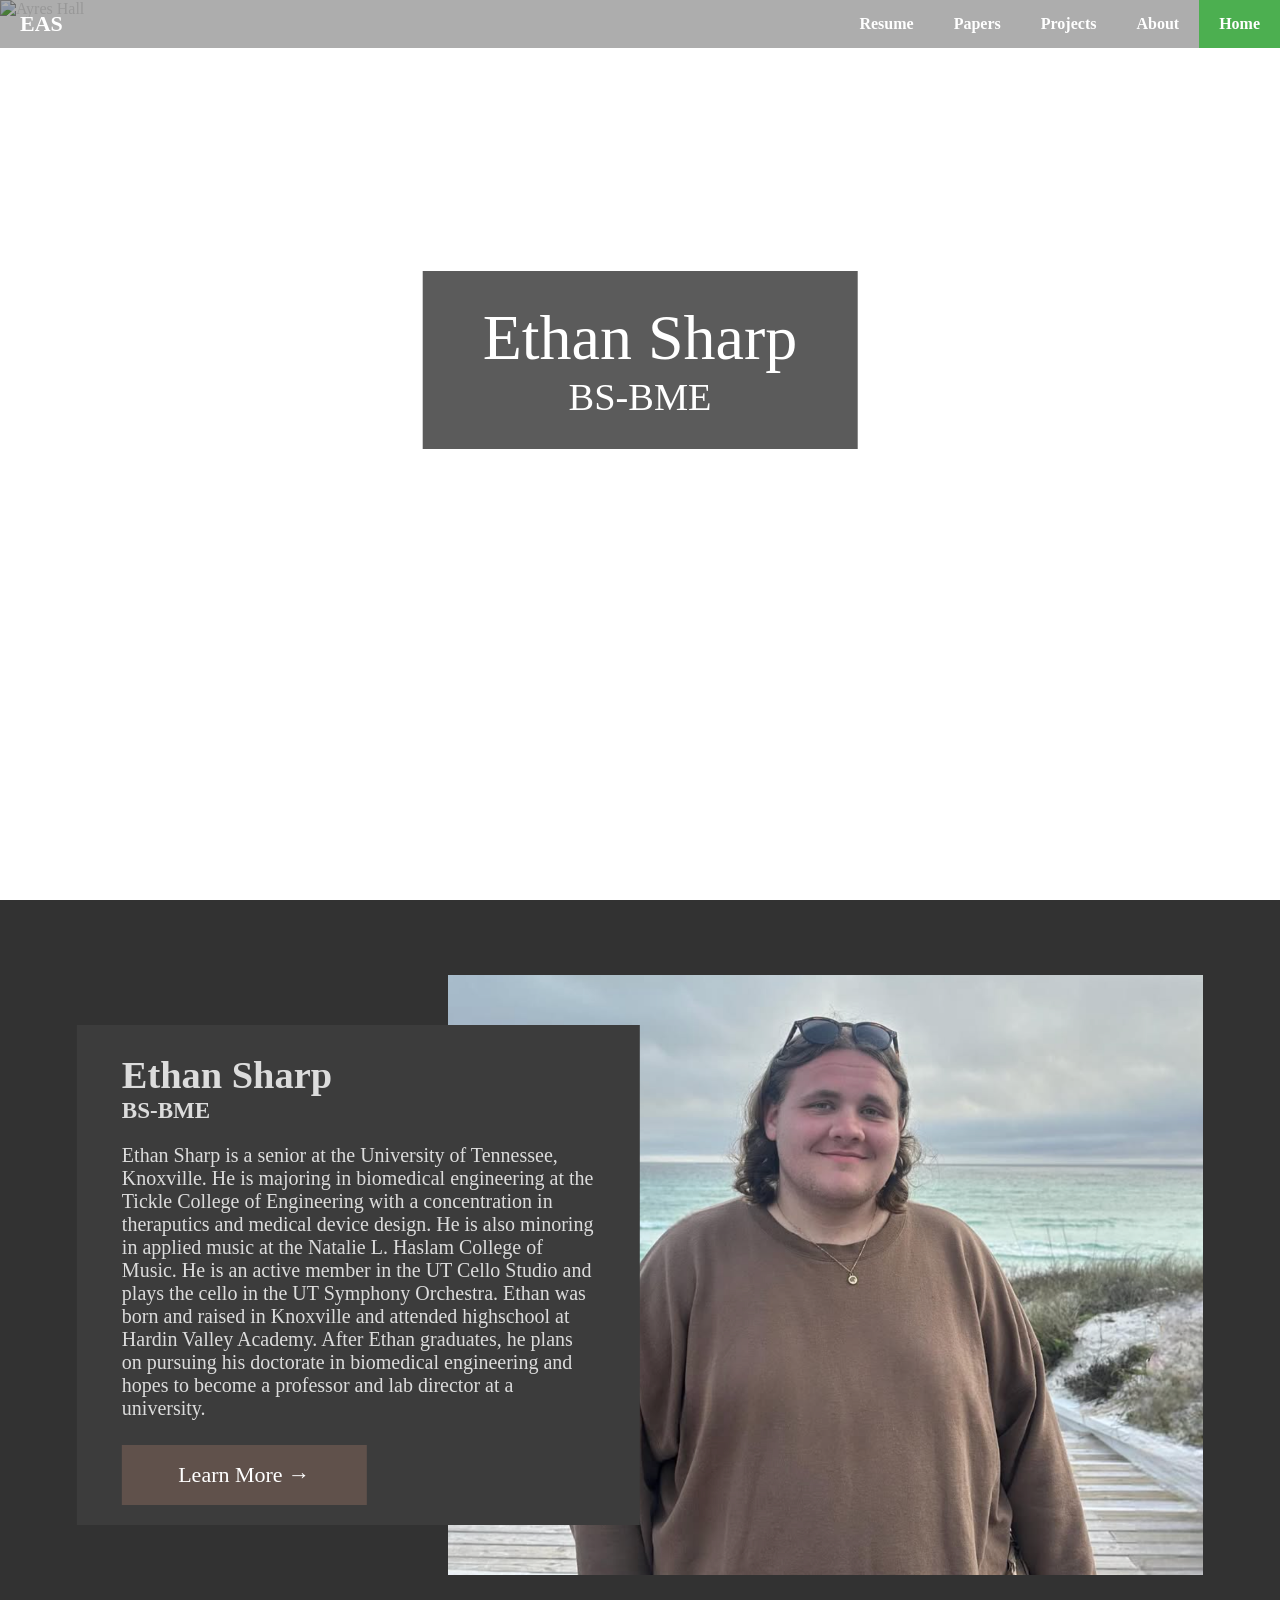
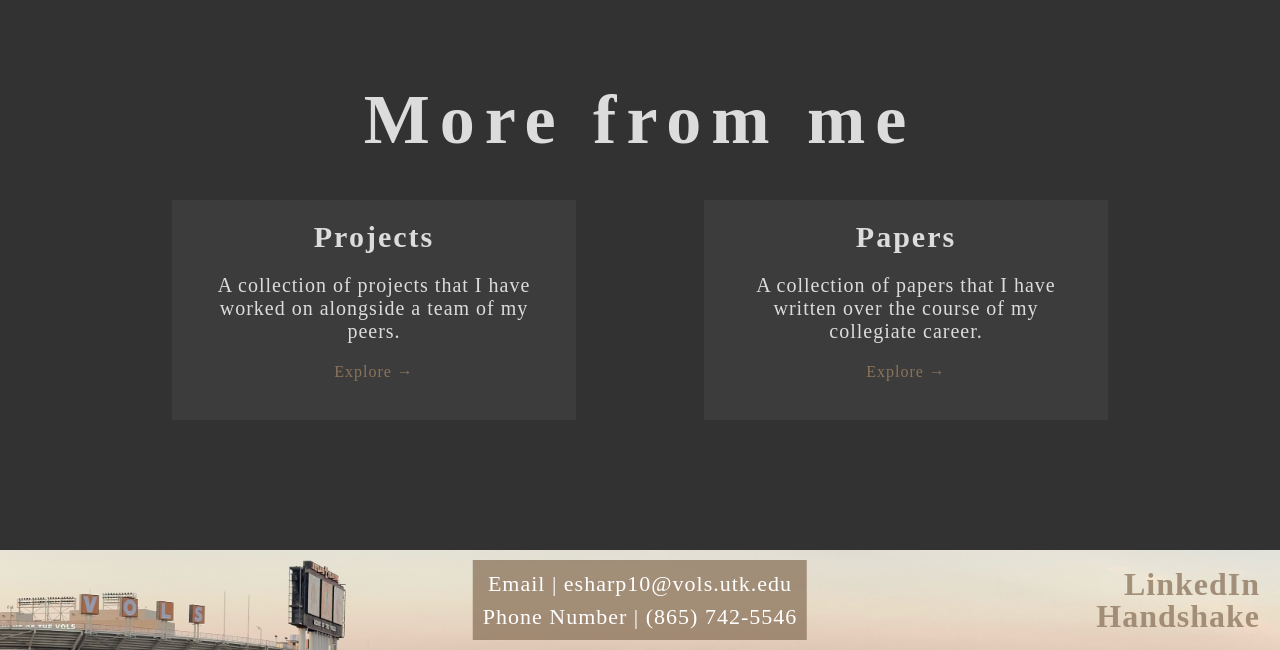
==== index.html @ 4390fd73 "Fix stylesheet path and update home tab class Updated stylesheet link path and modified home tab cla" ====
<!DOCTYPE html>
<html lang="en">
<head>
  <meta charset="UTF-8">
  <meta name="viewport" content="width=device-width, initial-scale=1.0">
  <link rel="stylesheet" href="./style.css">
<script>
window.addEventListener('scroll', function() {
const header = document.querySelector('.transparent-header');
if (window.scrollY > 0) {
  header.classList.add('scrolled');
} else {
  header.classList.remove('scrolled');
}
});
}
</script>
</head>
<body>
<!-- HEADER -->
<div class="transparent-header">
  <p class="logo">EAS</p>
  <nav>
    <a class="homeTab active" href="/">Home</a>
    <a class="aboutTab" href="/about/">About</a>
    <a class="projectsTab" href="/projects/">Projects</a>
    <a class="papersTab" href="/papers/">Papers</a>
    <a class="resumeTab" href="/resume/">Resume</a>
  </nav>
</div>
<!-- TITLE -->
<div class="cover-container">
  <img class="cover-img" src="./index_files/cover-image.png" alt="Ayres Hall">
  <div class="cover-title">
    <p class="cover-name">Ethan Sharp</p>
    <p class="cover-major">BS-BME</p>
  </div>
</div>
<!-- HOME -->
<div class="home">
  <div class="about-me-box">
    <h1>Ethan Sharp</h1>
    <h2>BS-BME</h2>
    <p>Ethan Sharp is a senior at the University of Tennessee, Knoxville. He is majoring in biomedical engineering at the Tickle College of Engineering with a concentration in theraputics and medical device design. He is also minoring in applied music at the Natalie L. Haslam College of Music. He is an active member in the UT Cello Studio and plays the cello in the UT Symphony Orchestra. Ethan was born and raised in Knoxville and attended highschool at Hardin Valley Academy. After Ethan graduates, he plans on pursuing his doctorate in biomedical engineering and hopes to become a professor and lab director at a university.</p>
    <a href="#" class="learn-more-button" onClick="return tab('aboutTab', 'papersTab', 'projectsTab', 'resumeTab', 'homeTab', 'aboutPage', 'home', 'projectsPage', 'resumePage', 'papersPage');">Learn More →</a>
  </div>
  <div class="about-me-image-box">
    <img class="profile-image" src="./index_files/profile-image.png" alt="Profile Image">
  </div>
  <div class="more-from-me-container">
    <h1>More from me</h1>
    <div class="projects-box">
      <h2>Projects</h2>
      <p>A collection of projects that I have worked on alongside a team of my peers. </p>
      <a href="./projects/" onClick="return tab('projectsTab', 'papersTab', 'resumeTab', 'aboutTab', 'homeTab', 'projectsPage', 'home', 'aboutPage', 'resumePage', 'papersPage');">Explore →</a>
    </div>
    <div class="papers-box">
      <h2>Papers</h2>
      <p>A collection of papers that I have written over the course of my collegiate career.</p>
      <a href="./papers/" onClick="return tab('papersTab', 'resumeTab', 'projectsTab', 'aboutTab', 'homeTab', 'papersPage', 'home', 'aboutPage', 'projectsPage', 'resumePage');">Explore →</a>
    </div>
  </div>
</div>

<!-- FOOTER -->
<div class="footer-container">
  <img class="footer-image" src="./index_files/footer-image.png" alt="Neyland Stadium VOLS Sign">
  <div class="footer-contact">
    <p>Email | esharp10@vols.utk.edu<br>Phone Number | (865) 742-5546</p>
  </div>
  <div class="footer-links">
    <a href="https://www.linkedin.com/in/ethanasharp/" target="_blank">LinkedIn</a>
    <br>
    <a href="https://app.joinhandshake.com/profiles/pcf7jz" target="_blank">Handshake</a>
  </div>
</div>
</body>
</html>
---- style.css ----
body {
  font-family: garamond, serif;
  margin: 0;
  color: rgb(220 220 220 / 1);
  overflow-x: hidden;
} .transparent-header {
  position: fixed;
  overflow: hidden;
  top: 0;
  left: 0;
  width: 100%;
  background-color: rgb(50 50 50 / 0.4);
  color: white;
  z-index: 100;
  transition: background-color 0.5s ease;
} .transparent-header p {
  font-weight: bold;
  font-size: 22px;
  float:left;
  color: white;
  text-decoration: none;
  padding: 7px 20px;
  margin: 0;
  line-height: 1.5;
} .transparent-header a {
  font-weight: bold;
  font-size: 16px;
  float:right;
  color: white;
  text-decoration: none;
  padding: 12px 20px;
  line-height: 1.5;
  transition: color 0.4s ease;
  transition: background-color 0.4s ease;
} .transparent-header a:hover {
  background-color: #ddd;
  color: rgb(50 50 50 / 1);
} .transparent-header a.active {
  background-color: #4CAF50;
  color: white;
} .transparent-header.scrolled {
  background-color: rgb(50 50 50 / 1);
} .cover-container {
  position: relative;
  top: 0;
  width: 100%;
  height: 100vh;
  overflow: hidden;
  z-index: 1;
} .cover-img {
  width: 100%;
  height: 100%;
  object-fit: cover;
  object-position: top;
} .cover-title {
  position: absolute;
  top: 40%;
  left: 50%;
  transform: translate(-50%, -50%);
  text-align: center;
  color: white;
  background-color: rgb(50 50 50 / 0.8);
  padding: 30px 60px;
  z-index: 2;
} .cover-title .cover-name {
  font-size: clamp(50px, 5vw, 100px);
  margin: 0;
} .cover-title .cover-major {
  font-size: clamp(30px, 3vw, 50px);
  margin: 0;
} .home {
  position: relative;
  background-color: rgb(50 50 50 / 1);
  height: 1250px;
  width: 100%;
  margin: 0px;
  z-index: 10;
  display: block;
} .about-me-box {
  position: absolute;
  background-color: rgb(60, 60, 60);
  width: 44%;
  height: 500px;
  margin-top: 0px;
  translate: -100% -50%;
  top: 375px;
  left: 50%;
  z-index: 3;
  overflow: hidden;
} .about-me-image-box {
  position: absolute;
  background-color: rgb(200 200 200 / 1);
  width: 59%;
  height: 600px;
  margin-top: 0px;
  translate: 0% -50%;
  top: 375px;
  left: 35%;
  z-index: 2;
} .profile-image {
  object-fit: cover;
  object-position: left;
  width: 100%;
  height: 100%;
} .about-me-box h1 {
  padding: 5% 8%;
  padding-bottom: 0px;
  margin: 0;
  font-size: clamp(30px, 3vw, 80px);
} .about-me-box h2 {
  margin: 0;
  padding: 0px 8%;
  padding-top: -10px;
  font-size: clamp(20px, 1.8vw, 60px);
} .about-me-box p {
  padding: 0px 8%;
  font-size: clamp(15px, 1.6vw, 20px);
  overflow: hidden;
} .about-me-box .learn-more-button {
  position: absolute;
  bottom: 4%;
  left: 8%;
  font-size: 22px;
  background-color: rgb(96, 81, 75);
  color: white;
  padding: 3% 10%;
  text-align: center;
  text-decoration: none;
  transition: background-color 0.4s ease;
} .about-me-box .learn-more-button:hover {
  background-color: rgb(164, 141, 132);
} .more-from-me-container {
  position: absolute;
  left: 0;
  top: 750px;
  width: 100%;
  height: 500px;
  text-align: center;
} .more-from-me-container h1 {
  margin: 30px 0 0 0;
  font-size: 70px;
  letter-spacing: 10px;
} .more-from-me-container div {
  background: rgb(60 60 60 /1);
  position: absolute;
  height: 200px;
  width: 30%;
  top: 150px;
  text-align: center;
  padding: 10px 10px;
} .more-from-me-container .projects-box {
  left: 45%;
  translate: -100% 0;
} .more-from-me-container .papers-box {
  left: 55%;
} .more-from-me-container h2 {
  margin: 10px;
  font-size: 30px;
  font-weight: bold;
  letter-spacing: 2px;
} .more-from-me-container p {
  padding: 0 30px;
  font-size: clamp(15px, 1.6vw, 20px);
  letter-spacing: 1px;
} .more-from-me-container a {
  color: rgb(139, 115, 91);
  letter-spacing: 1px;
  text-decoration: none;
  transition: letter-spacing 0.4s ease;
} .more-from-me-container a:hover {
  color: rgb(221, 208, 203);
  letter-spacing: 3px;
} .footer-container {
  position: relative;
  overflow: hidden;
  background-color: rgb(30 30 30 / 1);
  margin: 0;
  padding: 0;
  z-index: 10;
  width: 100%;
  height: 100px;
} .footer-container img {
  width: 100%;
  height: 100px;
  margin: 0;
  object-fit: cover;
  object-position: left;
} .footer-contact {
  position: absolute;
  top: 50%;
  height: 80px;
  translate: -50% -50%;
  left: 50%;
  margin: 0;
  padding: 0;
  align-content: center;
  background: rgb(139 115 91 / 0.75);
} .footer-contact p {
  font-size: 22px;
  text-align: center;
  color: white;
  text-decoration: none;
  line-height: 1.5;
  letter-spacing: 1px;
  padding: 0 10px;
  margin: 0;
} .footer-links {
  position: absolute;
  top: 50%;
  right: 0;
  translate: 0 -50%;
  text-align: right;
} .footer-links a {
  font-weight: bold;
  position: relative;
  font-size: 32px;
  right: 20px;
  color: white;
  text-decoration: none;
  transition: color 0.4s ease;
  line-height: 1;
  letter-spacing: 1px;
  color: rgb(139 115 91 / 0.75);
} .footer-links a:hover {
  color: rgb(110, 90, 69);
} .aboutPage {
  position: relative;
  background-color: rgb(50 50 50 / 1);
  height: 1500px;
  width: 100%;
  z-index: 10;
  display: none;
  z-index: 10;
} .aboutPage h1 {
  position: relative;
  padding-top: 30px;
  margin: 0;
  top: 40px;
  left: 5%;
  font-size: 70px;
  letter-spacing: 10px;
} .intro-text {
  position: absolute;
  border-radius: 15px;
  width: 55%;
  height: 700px;
  left: 5%;
  top: 175px;
  overflow: scroll;
  background: rgb(60 60 60 / 1);
} .intro-text p {
  padding: 5px 20px;
  margin: 0;
  font-size: clamp(12px, 1.2vw, 100px);
} .tab {
  display: inline-block; 
  margin-left: 30px; 
} .intro-text p a {
  color: rgb(139, 115, 91);
} .intro-text p a:hover {
  color: rgb(221, 208, 203);
} .intro-image-container {
  position: absolute;
  width: 30%;
  height: 700px;
  right: 5%;
  top: 175px;
  background: rgb(60 60 60 / 1);
} .intro-image {
  border-radius: 15px;
  object-fit: cover;
  object-position: center;
  width: 100%;
  height: 100%;
} .image-collage-container {
  position: absolute;
  width: 90%;
  height: 500px;
  left: 5%;
  top: 930px;
  overflow: hidden;
  text-align: center;
} .image-collage-container img {
  border-radius: 15px;
  object-fit: cover;
  object-position: center;
  width: 32%;
  height: 100%;
} .projectsPage {
  position: relative;
  background-color: rgb(50 50 50 / 1);
  height: 1875px;
  width: 100%;
  z-index: 10;
  display: none;
  z-index: 10;
} .projectsPage h1 {
  position: relative;
  padding-top: 30px;
  margin: 0;
  top: 40px;
  left: 5%;
  font-size: 70px;
  letter-spacing: 10px;
} .projects-text {
  position: absolute;
  border-radius: 15px;
  width: 30%;
  height: 500px;
  left: 5%;
  top: 175px;
  overflow: scroll;
  background: rgb(60 60 60 / 1);
} .projects-text h2 {
  padding: 5px 20px;
  margin: 0;
  letter-spacing: normal;
  font-size: clamp(22px, 2.2vw, 100px);
} .projects-text p {
  padding: 5px 20px;
  font-weight: normal;
  margin: 0;
  letter-spacing: normal;
  font-size: clamp(12px, 1.2vw, 100px);
} .projects-image-container {
  position: absolute;
  overflow: scroll;
  width: 55%;
  height: 500px;
  right: 5%;
  top: 175px;
  border-radius: 15px;
  background: rgb(60 60 60 / 1);
} .projects-image-container img {
  border-radius: 15px;
  object-fit: contain;
  object-position: center;
  width: 100%;
} .papersPage {
  position: relative;
  background-color: rgb(50 50 50 / 1);
  height: 4125px;
  width: 100%;
  margin: 0px;
  z-index: 10;
  display: none;
  position: relative;
  background-color: rgb(50 50 50 / 1);
  width: 100%;
  z-index: 10;
  display: none;
  z-index: 10;
} .papersPage h1 {
  position: relative;
  padding-top: 30px;
  margin: 0;
  top: 40px;
  left: 5%;
  font-size: 70px;
  letter-spacing: 10px;
} .papers-container {
  position: relative;
  border-radius: 15px;
  width: 90%;
  height: 500px;
  left: 5%;
  top: 5px;
  margin-top: 60px;
  overflow: hidden;
  background: rgb(50 50 50 / 1);
} .papers-text {
  float: left;
  width: 55%;
  height: 100%;
  border-radius: 15px;
  background: rgb(60 60 60 / 1);
} .papers-container h2 {
  padding: 5px 20px;
  padding-top: 20px;
  margin: 0;
  letter-spacing: normal;
  font-size: clamp(22px, 2.2vw, 100px);
} .papers-container p {
  padding: 5px 20px;
  font-weight: normal;
  margin: 0;
  letter-spacing: normal;
  font-size: clamp(12px, 1.2vw, 100px);
} .papers-container .open-in-new-tab {
  font-size: 25px;
  position: relative;
  top: 50px;
  left: 20px;
  background-color: rgb(96, 81, 75);
  color: white;
  padding: 3% 5%;
  text-align: center;
  text-decoration: none;
  transition: background-color 0.4s ease;
} .papers-container .open-in-new-tab:hover {
  background-color: rgb(164, 141, 132);
} .papers-pdf-container {
  width: 40%;
  height: 100%;
  float: right;
  top: 0;
} .papers-pdf-container embed {
  width: 100%;
  height: 100%;
  border-radius: 15px;
  object-fit: fill;
  object-position: top;
} .resumePage {
  position: relative;
  background-color: rgb(50 50 50 / 1);
  height: calc(125vw + 40px);
  width: 100%;
  margin: 0px;
  z-index: 10;
  display: none;
} .resume-container {
  position: relative;
  background-color: rgb(60 60 60 / 1);
  height: 101.25vw;
  width: 80%;
  left: 10%;
  top: 65px;
  border-radius: 15px;
  align-content: center;
  text-align: center;
} .resume-image {
  position: relative;
  border-radius: 15px;
  width: calc(8.5 * 8.5vw);
  height: calc(8.5 * 11vw);
} .resumePage h1 {
  position: relative;
  padding-top: 30px;
  margin: 0;
  top: 40px;
  left: 5%;
  font-size: 70px;
  letter-spacing: 10px;
}
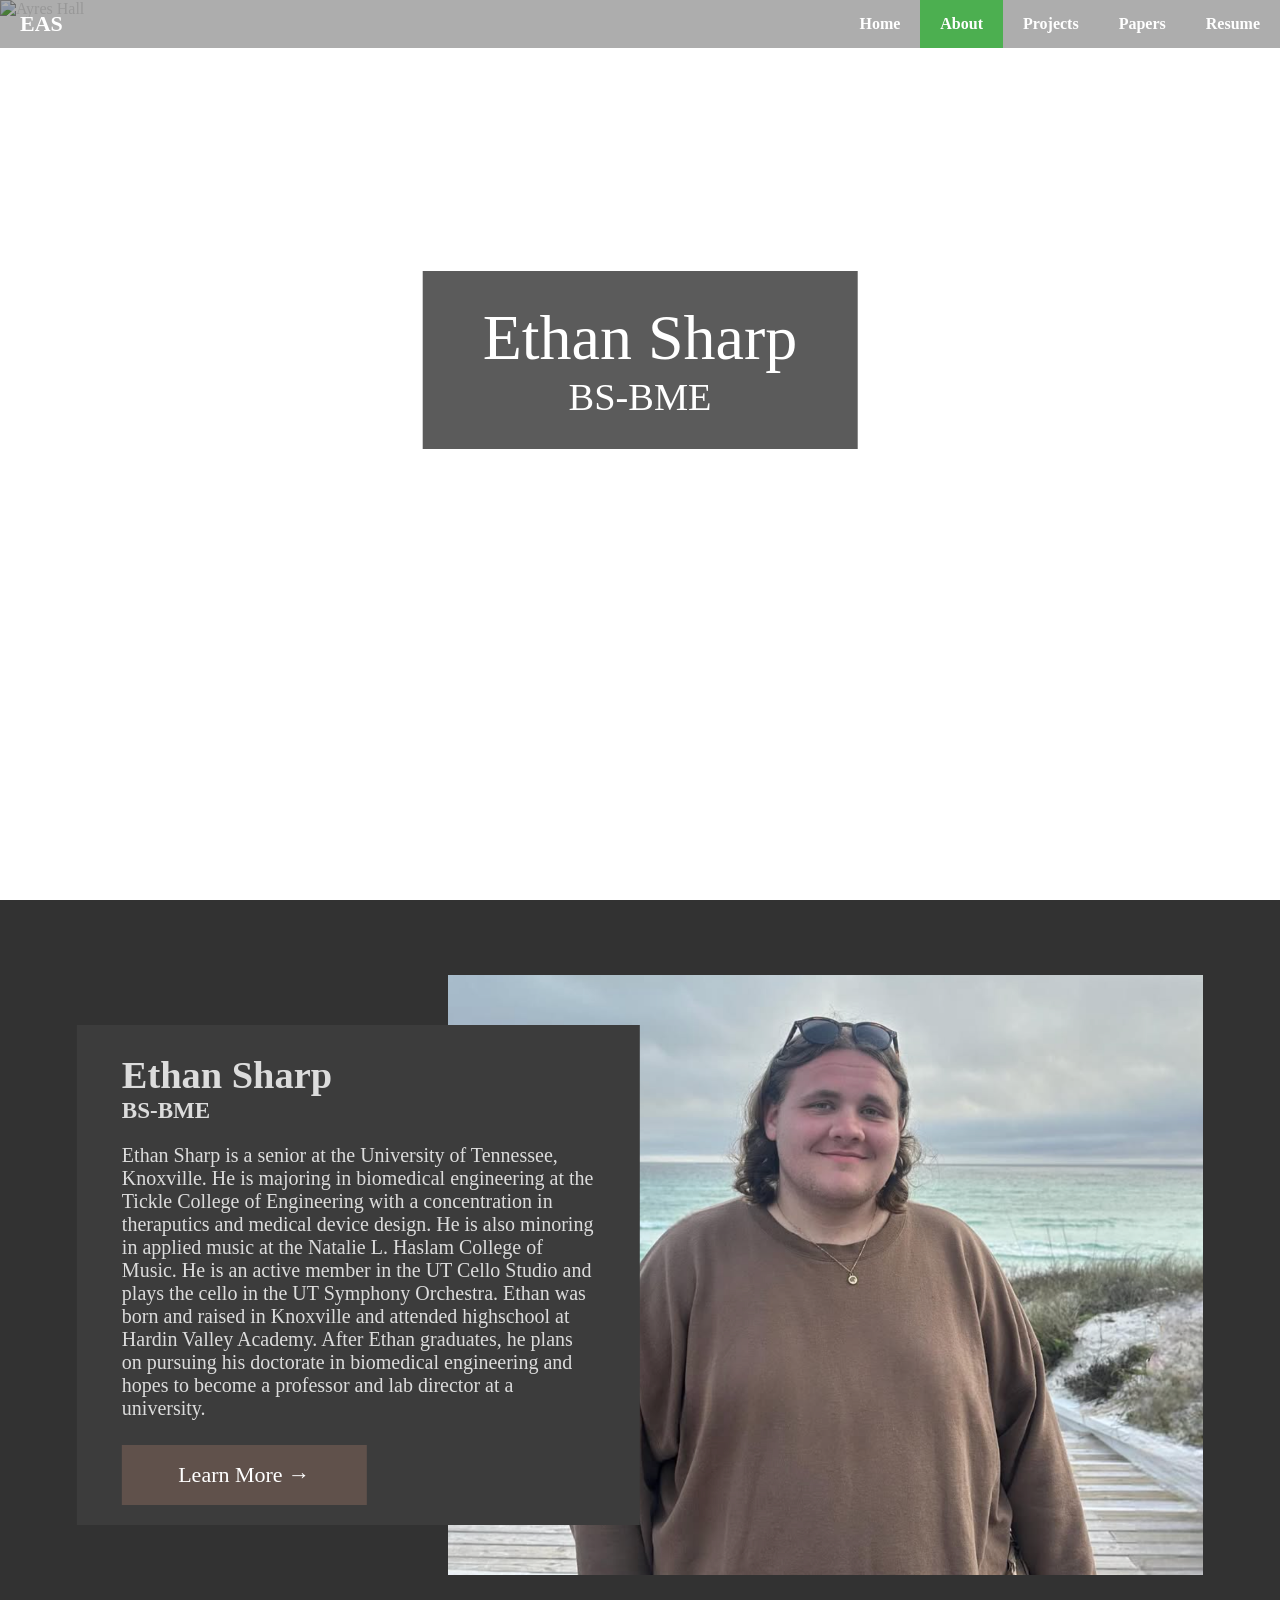
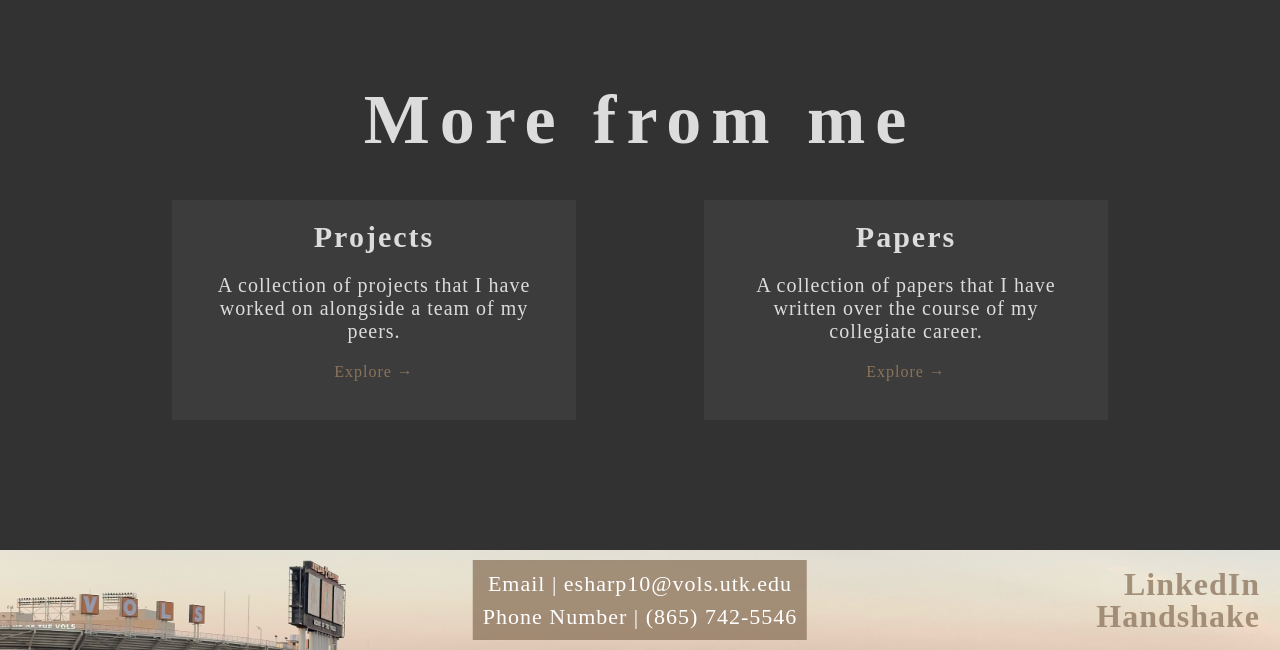
==== commit abe5ff11: "Update navigation links to relative paths" ====
--- a/index.html
+++ b/index.html
@@ -21,11 +21,11 @@
 <div class="transparent-header">
   <p class="logo">EAS</p>
   <nav>
-    <a class="homeTab active" href="/">Home</a>
-    <a class="aboutTab" href="/about/">About</a>
-    <a class="projectsTab" href="/projects/">Projects</a>
-    <a class="papersTab" href="/papers/">Papers</a>
-    <a class="resumeTab" href="/resume/">Resume</a>
+    <a class="resumeTab" href="../resume/">Resume</a>
+    <a class="papersTab" href="../papers/">Papers</a>
+    <a class="projectsTab" href="../projects/">Projects</a>
+    <a class="aboutTab active" href="../about/">About</a>
+    <a class="homeTab" href="../">Home</a>
   </nav>
 </div>
 <!-- TITLE -->
@@ -42,7 +42,7 @@
     <h1>Ethan Sharp</h1>
     <h2>BS-BME</h2>
     <p>Ethan Sharp is a senior at the University of Tennessee, Knoxville. He is majoring in biomedical engineering at the Tickle College of Engineering with a concentration in theraputics and medical device design. He is also minoring in applied music at the Natalie L. Haslam College of Music. He is an active member in the UT Cello Studio and plays the cello in the UT Symphony Orchestra. Ethan was born and raised in Knoxville and attended highschool at Hardin Valley Academy. After Ethan graduates, he plans on pursuing his doctorate in biomedical engineering and hopes to become a professor and lab director at a university.</p>
-    <a href="#" class="learn-more-button" onClick="return tab('aboutTab', 'papersTab', 'projectsTab', 'resumeTab', 'homeTab', 'aboutPage', 'home', 'projectsPage', 'resumePage', 'papersPage');">Learn More →</a>
+    <a href="../about/" class="learn-more-button">Learn More →</a>
   </div>
   <div class="about-me-image-box">
     <img class="profile-image" src="./index_files/profile-image.png" alt="Profile Image">
--- a/style.css
+++ b/style.css
@@ -229,7 +229,6 @@
   height: 1500px;
   width: 100%;
   z-index: 10;
-  display: none;
   z-index: 10;
 } .aboutPage h1 {
   position: relative;
@@ -292,7 +291,6 @@
   height: 1875px;
   width: 100%;
   z-index: 10;
-  display: none;
   z-index: 10;
 } .projectsPage h1 {
   position: relative;
@@ -343,12 +341,10 @@
   width: 100%;
   margin: 0px;
   z-index: 10;
-  display: none;
-  position: relative;
-  background-color: rgb(50 50 50 / 1);
-  width: 100%;
-  z-index: 10;
-  display: none;
+  position: relative;
+  background-color: rgb(50 50 50 / 1);
+  width: 100%;
+  z-index: 10;
   z-index: 10;
 } .papersPage h1 {
   position: relative;
@@ -417,7 +413,6 @@
   width: 100%;
   margin: 0px;
   z-index: 10;
-  display: none;
 } .resume-container {
   position: relative;
   background-color: rgb(60 60 60 / 1);
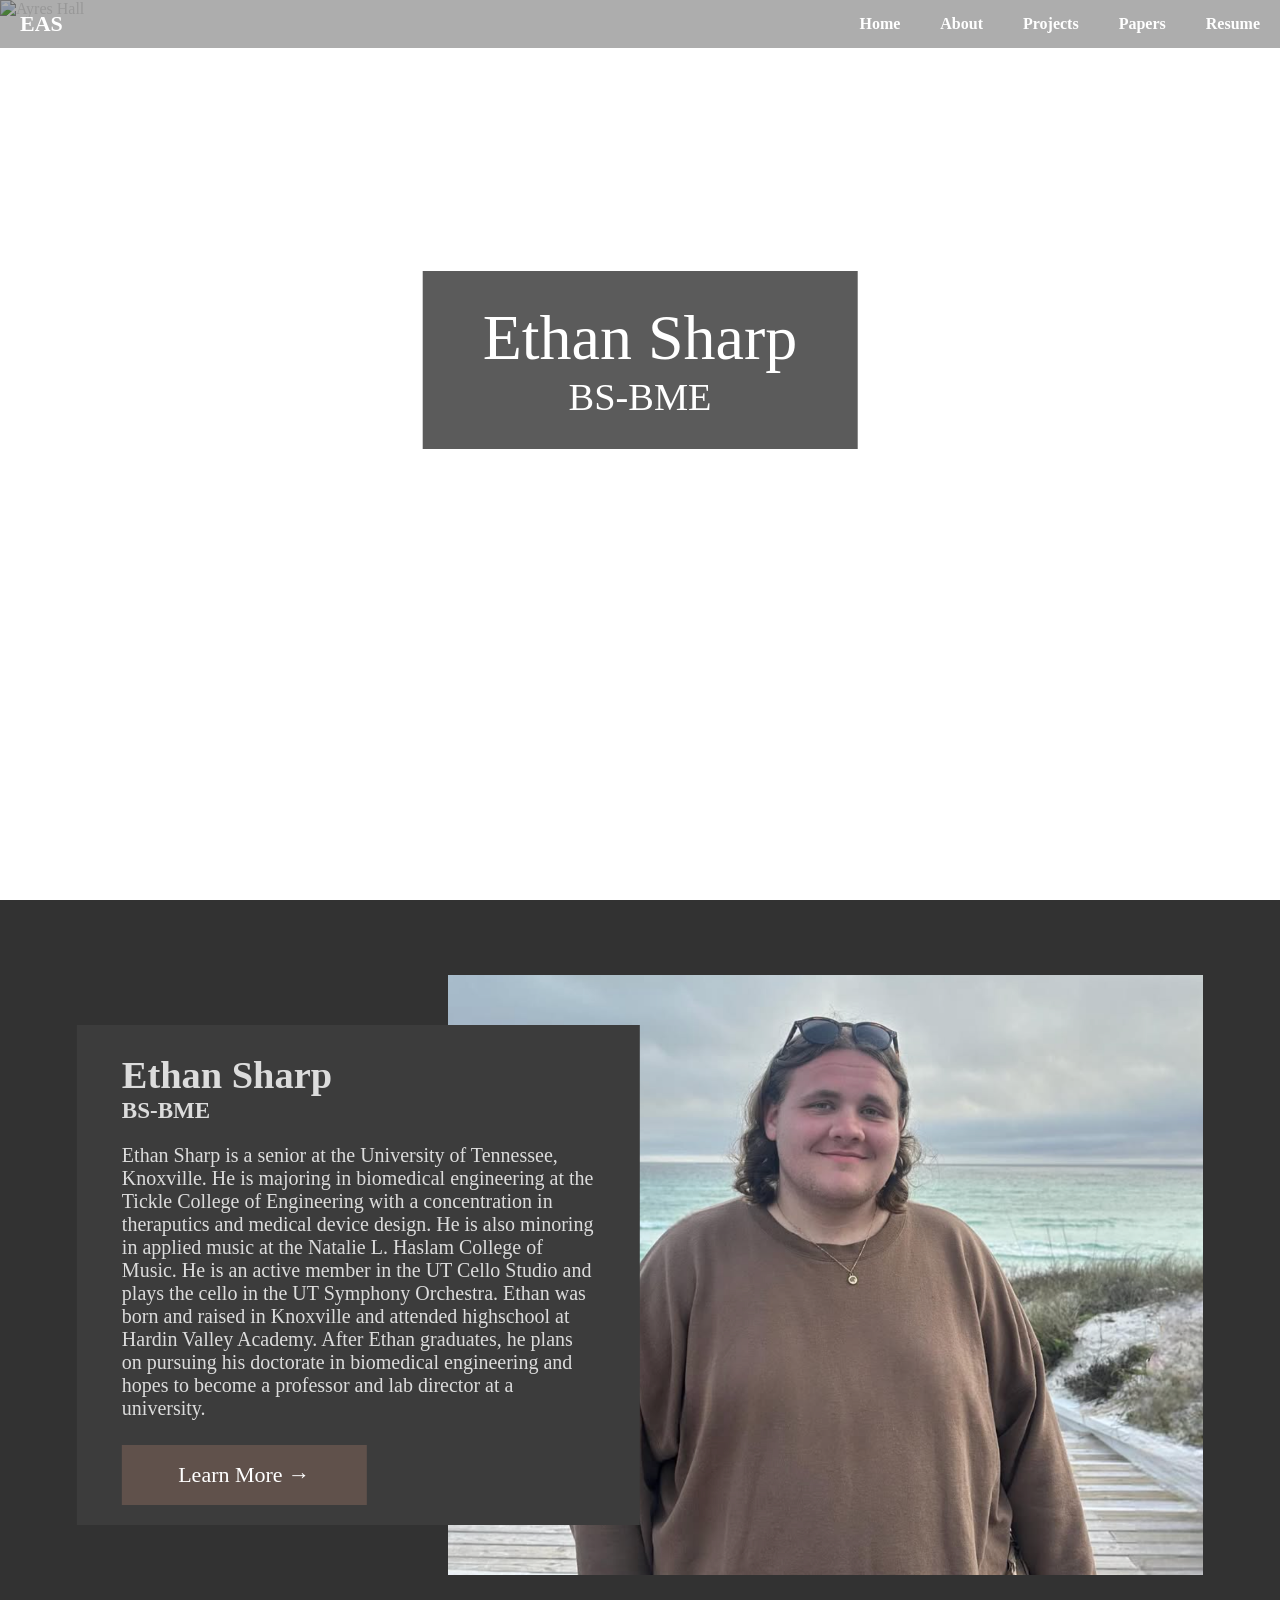
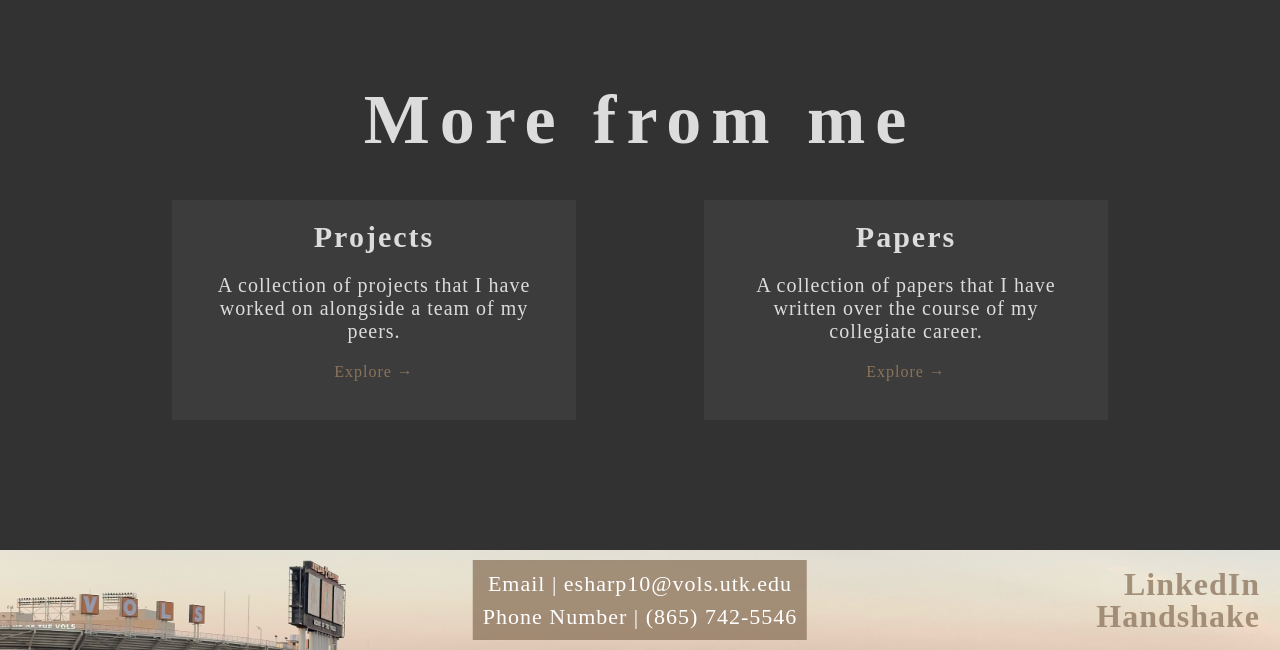
==== commit 64a43102: "Fix typo in homeTab class name Corrected the class name for the homeTab link." ====
--- a/index.html
+++ b/index.html
@@ -24,8 +24,8 @@
     <a class="resumeTab" href="../resume/">Resume</a>
     <a class="papersTab" href="../papers/">Papers</a>
     <a class="projectsTab" href="../projects/">Projects</a>
-    <a class="aboutTab active" href="../about/">About</a>
-    <a class="homeTab" href="../">Home</a>
+    <a class="aboutTab" href="../about/">About</a>
+    <a class="homeTab actove" href="../">Home</a>
   </nav>
 </div>
 <!-- TITLE -->
--- a/style.css
+++ b/style.css
@@ -245,7 +245,8 @@
   height: 700px;
   left: 5%;
   top: 175px;
-  overflow: scroll;
+  overflow-y: scroll;
+  overflow-x: hidden;
   background: rgb(60 60 60 / 1);
 } .intro-text p {
   padding: 5px 20px;
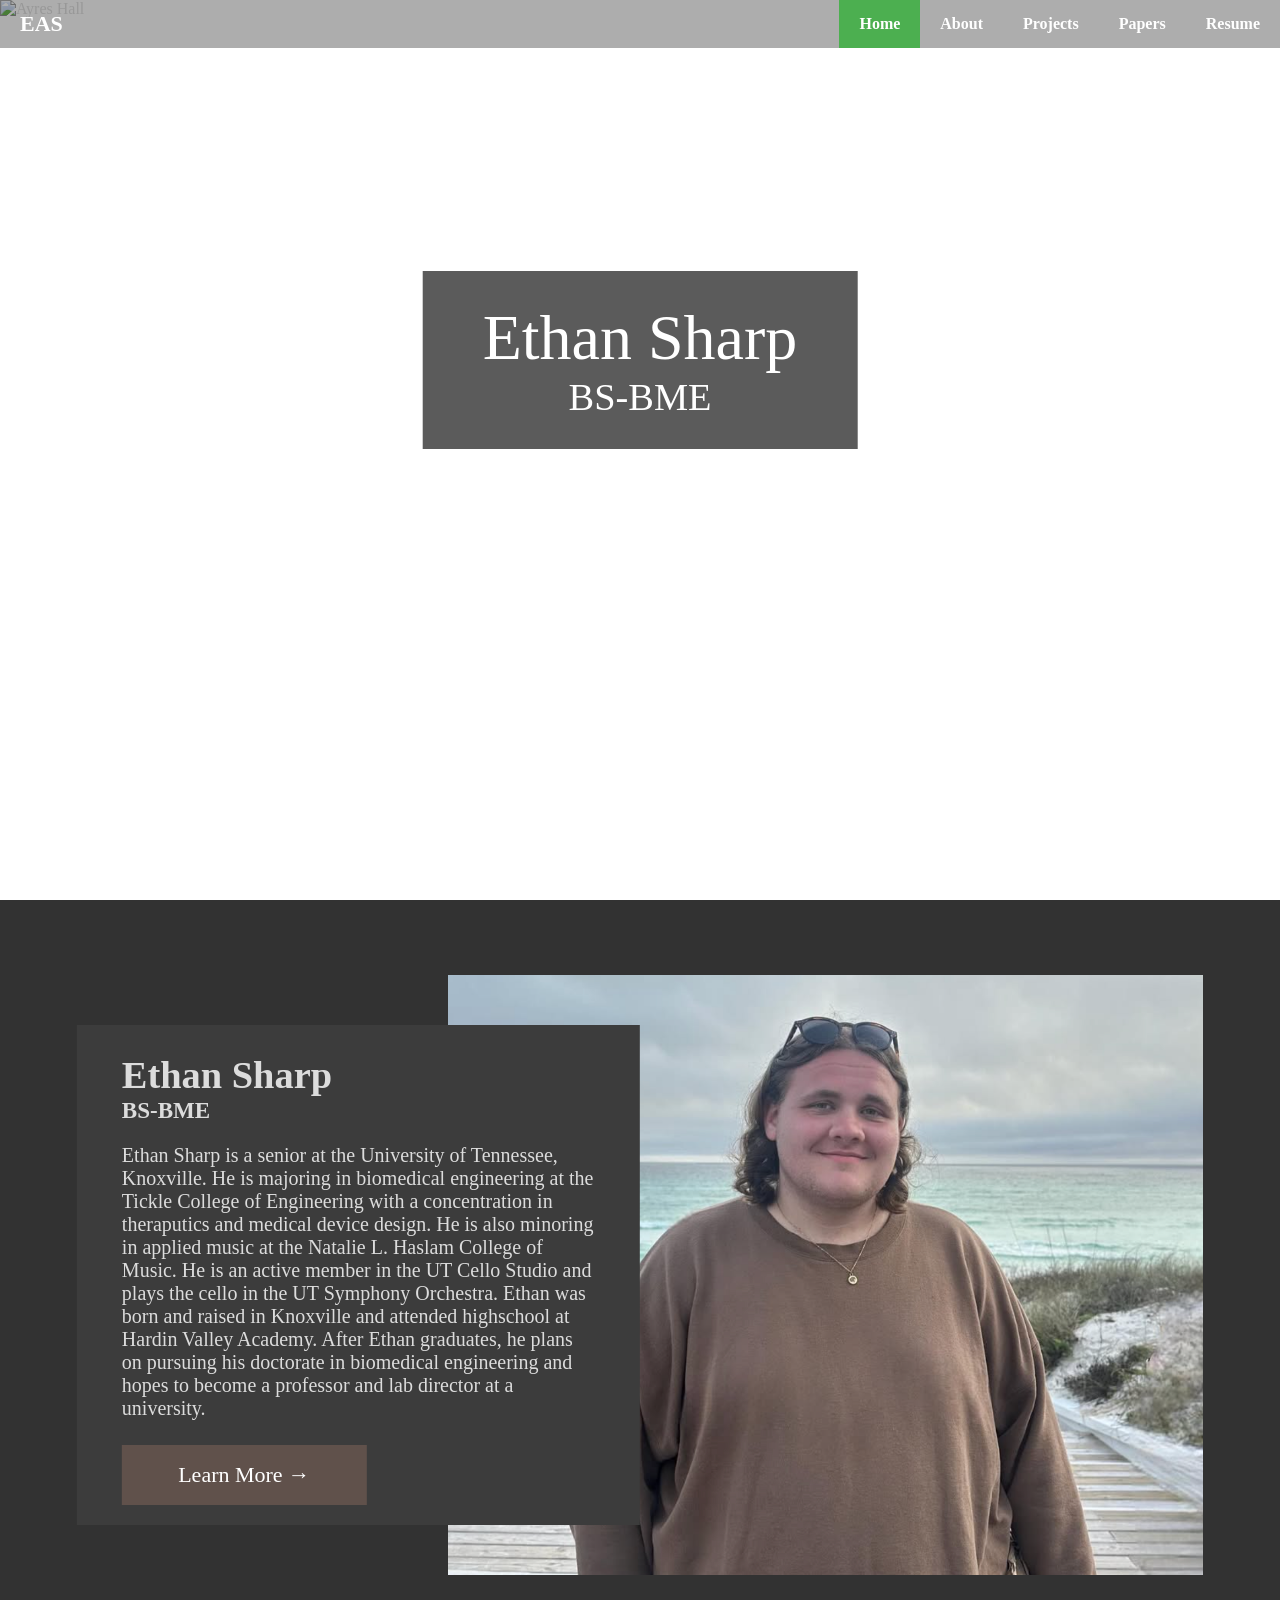
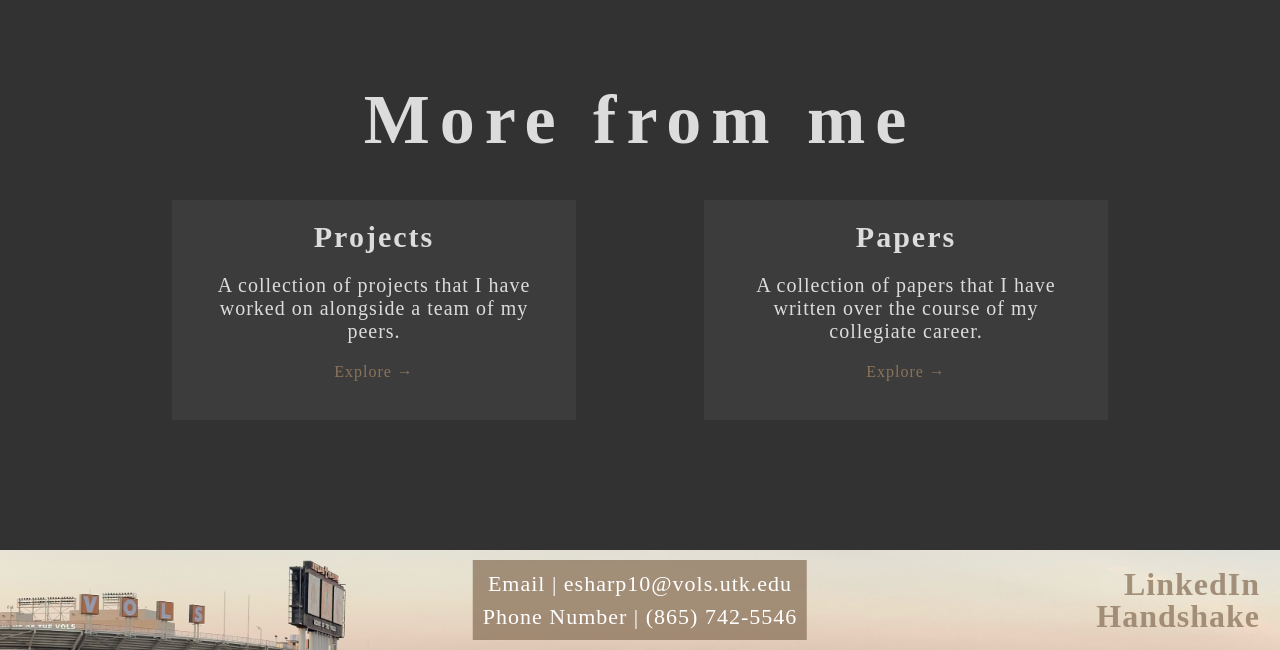
==== commit dacfdc4b: "Fix typo in homeTab class name" ====
--- a/index.html
+++ b/index.html
@@ -25,7 +25,7 @@
     <a class="papersTab" href="../papers/">Papers</a>
     <a class="projectsTab" href="../projects/">Projects</a>
     <a class="aboutTab" href="../about/">About</a>
-    <a class="homeTab actove" href="../">Home</a>
+    <a class="homeTab active" href="../">Home</a>
   </nav>
 </div>
 <!-- TITLE -->
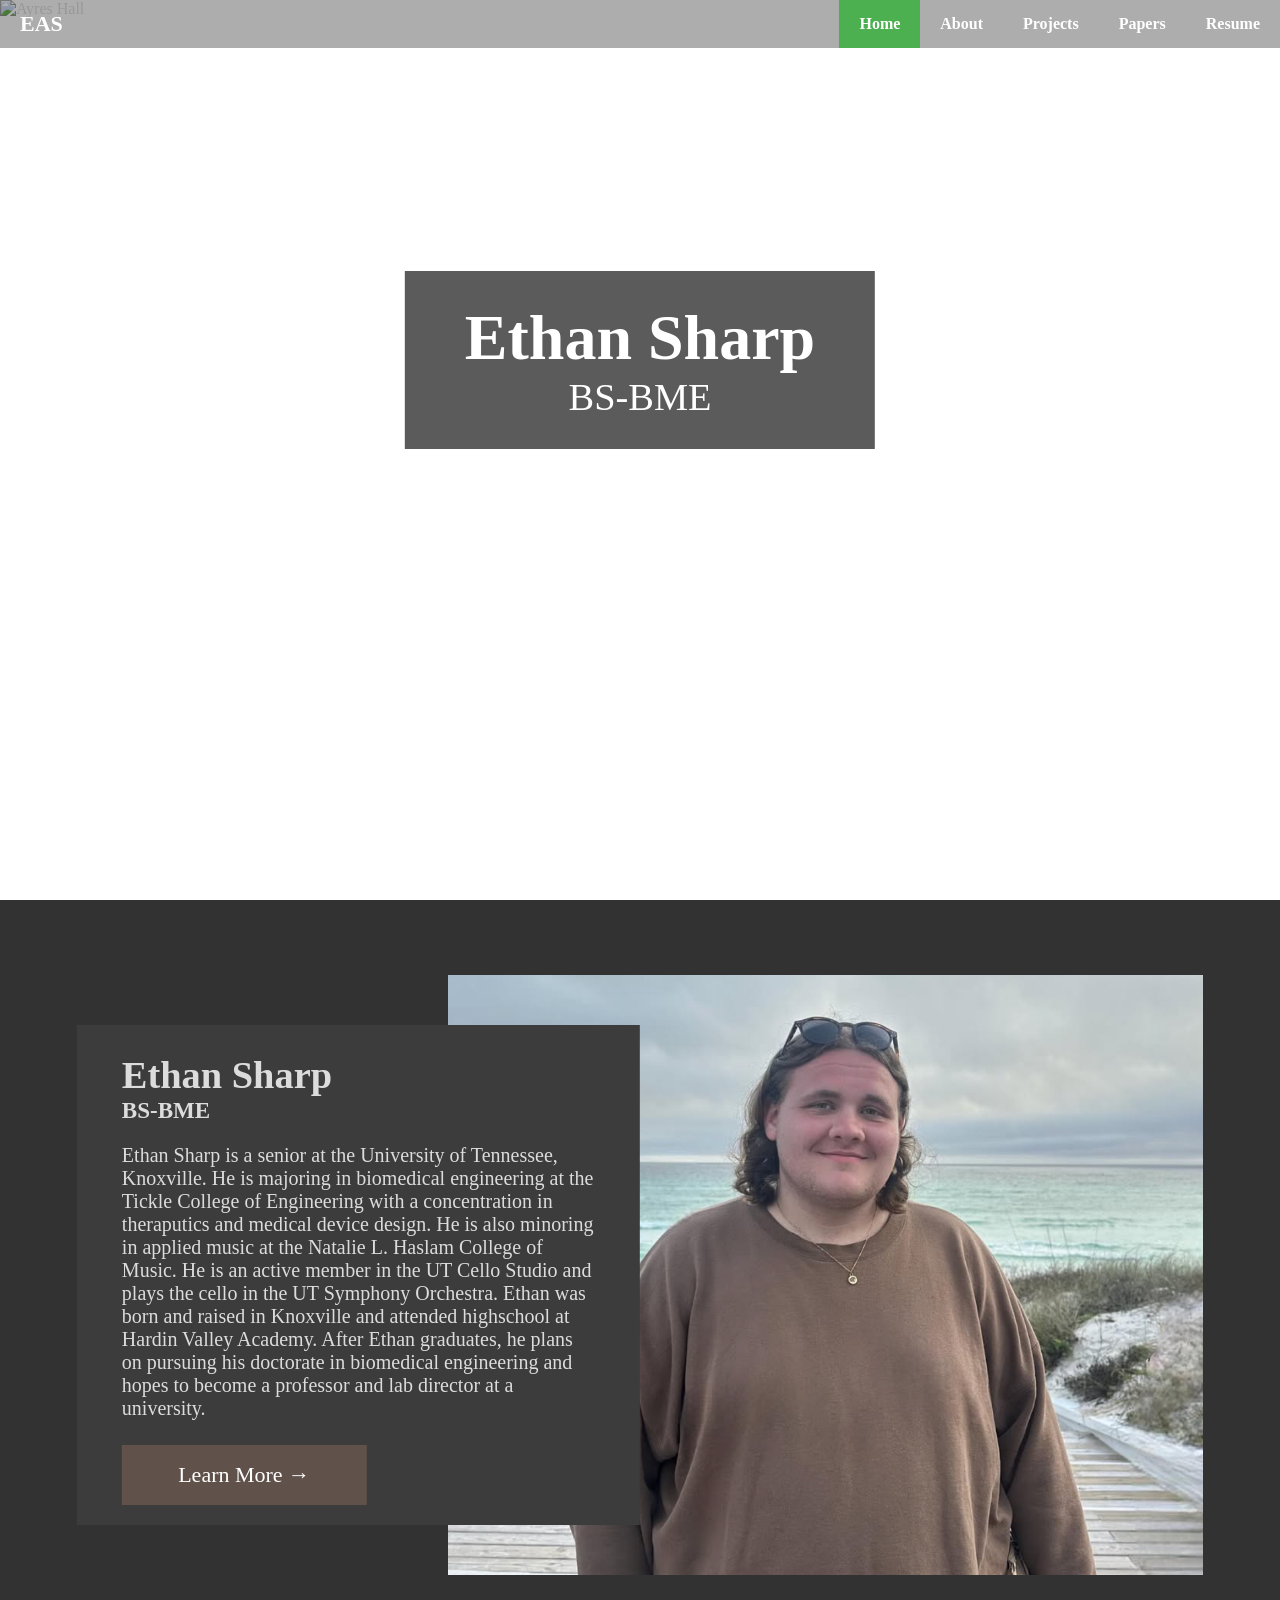
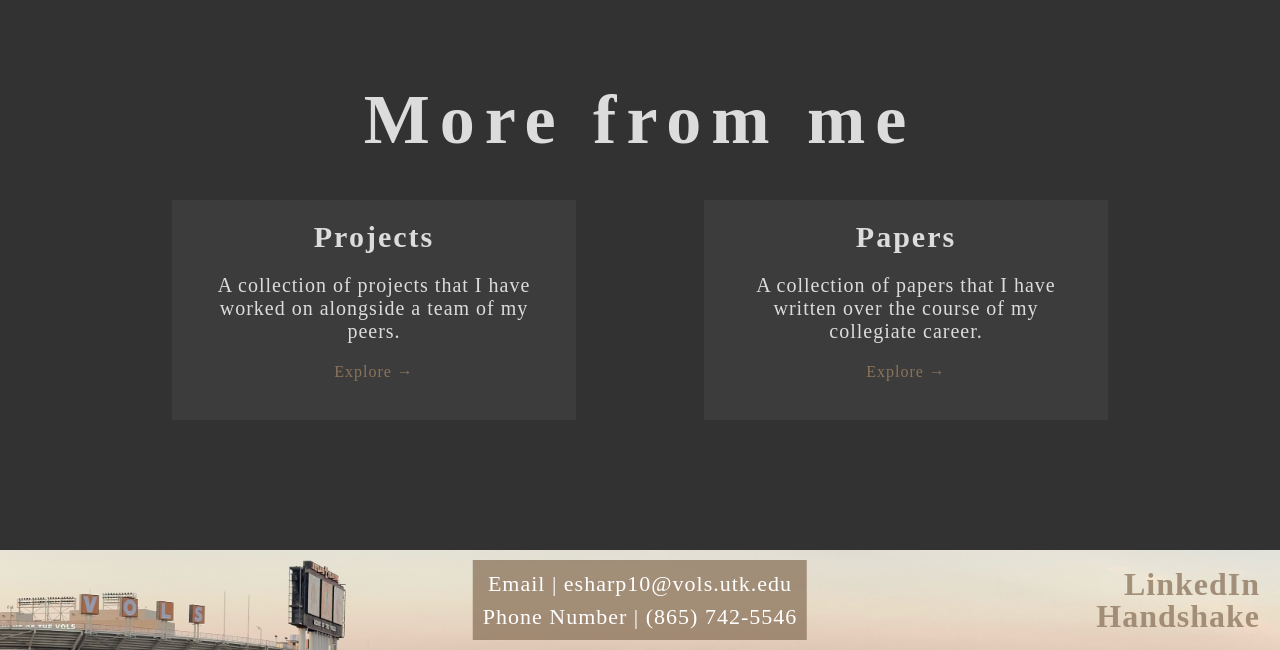
==== commit 35538810: "Bold the name 'Ethan Sharp' in index.html" ====
--- a/index.html
+++ b/index.html
@@ -21,18 +21,18 @@
 <div class="transparent-header">
   <p class="logo">EAS</p>
   <nav>
-    <a class="resumeTab" href="../resume/">Resume</a>
-    <a class="papersTab" href="../papers/">Papers</a>
-    <a class="projectsTab" href="../projects/">Projects</a>
-    <a class="aboutTab" href="../about/">About</a>
-    <a class="homeTab active" href="../">Home</a>
+    <a class="resumeTab" href="./resume/">Resume</a>
+    <a class="papersTab" href="./papers/">Papers</a>
+    <a class="projectsTab" href="./projects/">Projects</a>
+    <a class="aboutTab" href="./about/">About</a>
+    <a class="homeTab active" href="./">Home</a>
   </nav>
 </div>
 <!-- TITLE -->
 <div class="cover-container">
   <img class="cover-img" src="./index_files/cover-image.png" alt="Ayres Hall">
   <div class="cover-title">
-    <p class="cover-name">Ethan Sharp</p>
+    <p class="cover-name"><b>Ethan Sharp</b></p>
     <p class="cover-major">BS-BME</p>
   </div>
 </div>
@@ -42,7 +42,7 @@
     <h1>Ethan Sharp</h1>
     <h2>BS-BME</h2>
     <p>Ethan Sharp is a senior at the University of Tennessee, Knoxville. He is majoring in biomedical engineering at the Tickle College of Engineering with a concentration in theraputics and medical device design. He is also minoring in applied music at the Natalie L. Haslam College of Music. He is an active member in the UT Cello Studio and plays the cello in the UT Symphony Orchestra. Ethan was born and raised in Knoxville and attended highschool at Hardin Valley Academy. After Ethan graduates, he plans on pursuing his doctorate in biomedical engineering and hopes to become a professor and lab director at a university.</p>
-    <a href="../about/" class="learn-more-button">Learn More →</a>
+    <a href="./about/" class="learn-more-button">Learn More →</a>
   </div>
   <div class="about-me-image-box">
     <img class="profile-image" src="./index_files/profile-image.png" alt="Profile Image">
--- a/style.css
+++ b/style.css
@@ -251,7 +251,7 @@
 } .intro-text p {
   padding: 5px 20px;
   margin: 0;
-  font-size: clamp(12px, 1.2vw, 100px);
+  font-size: clamp(12px, 1.2vw, 80px);
 } .tab {
   display: inline-block; 
   margin-left: 30px; 
